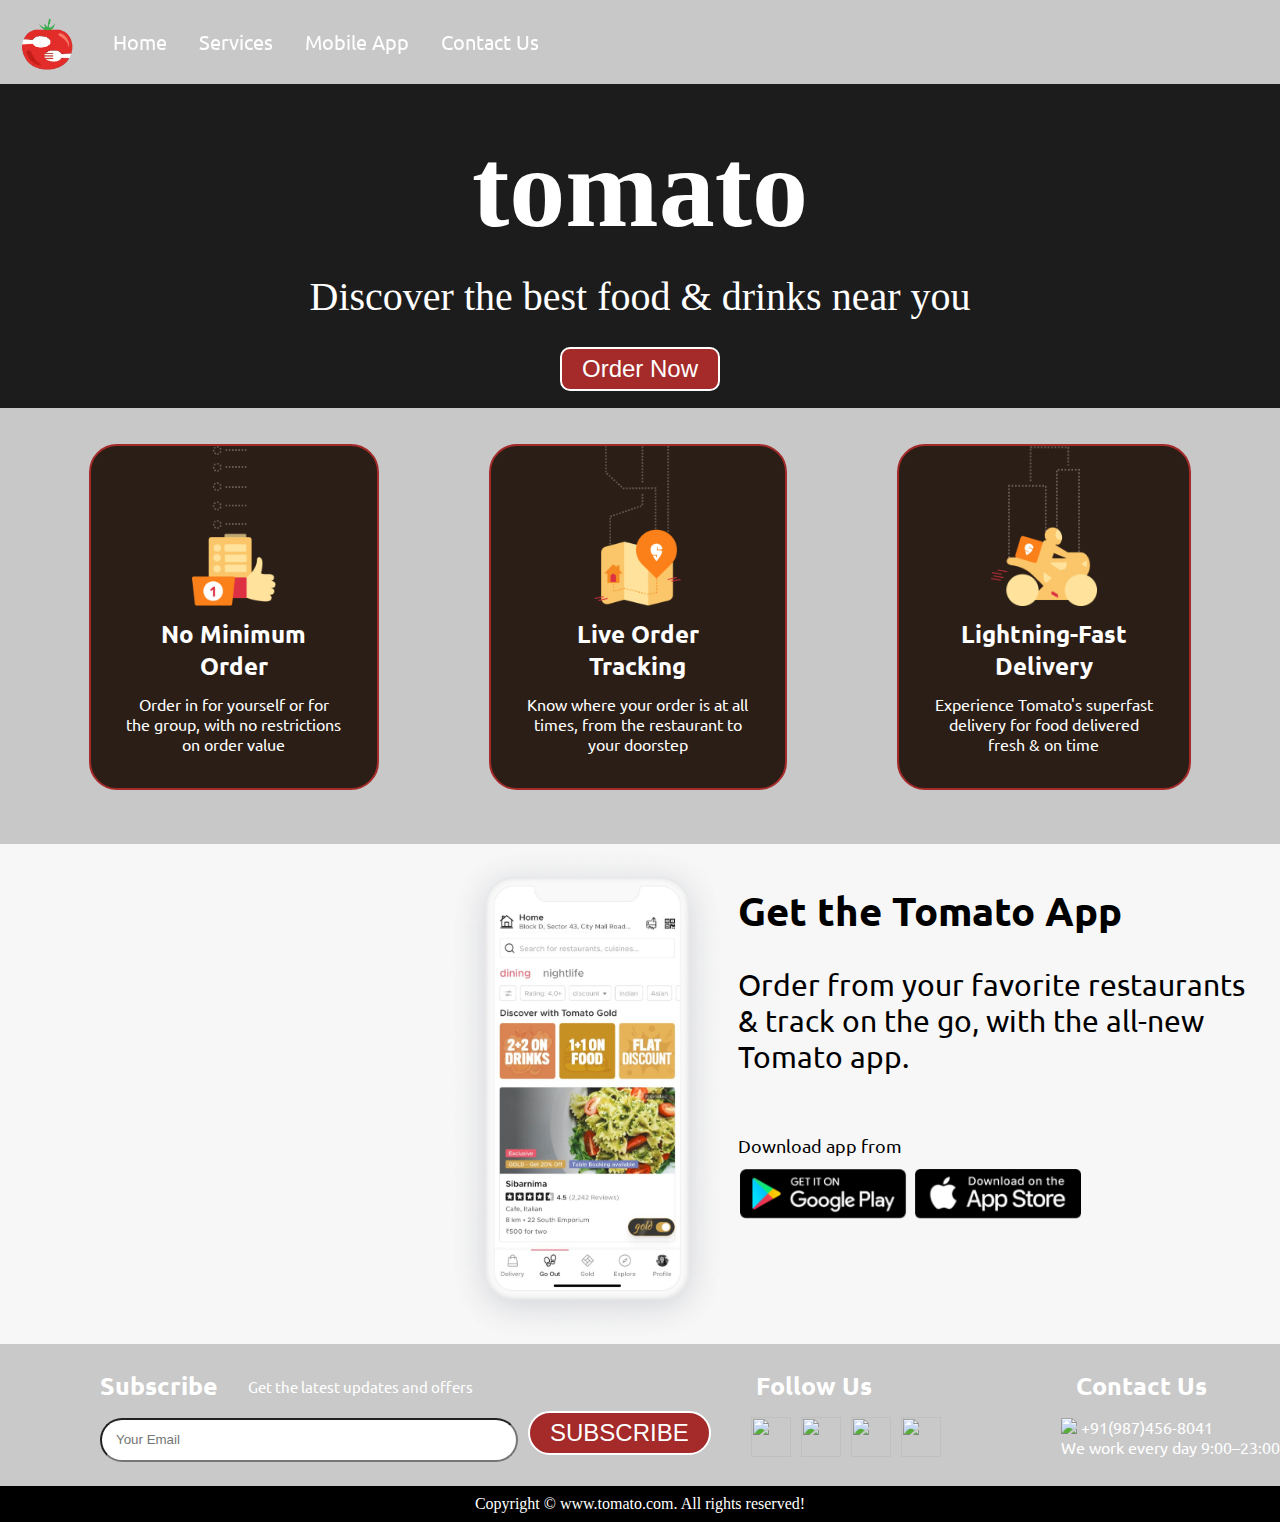
==== index.html @ 4839f96e "z-index modified" ====
<!DOCTYPE html>
<html lang="en">

<head>
    <meta charset="UTF-8">
    <meta http-equiv="X-UA-Compatible" content="IE=edge">
    <meta name="viewport" content="width=device-width, initial-scale=1.0">
    <title>Order food online on Tomato</title>
    <link rel="stylesheet" href="food.css">
    <link rel="preconnect" href="https://fonts.googleapis.com">
    <link rel="preconnect" href="https://fonts.gstatic.com" crossorigin>
    <link href="https://fonts.googleapis.com/css2?family=Ubuntu:wght@300;400&display=swap" rel="stylesheet">
    <link rel="stylesheet" href="https://maxst.icons8.com/vue-static/landings/line-awesome/line-awesome/1.3.0/css/line-awesome.min.css">
</head>

<body>
    <nav id="navbar">
        <div id="logo">
            <img src="logo.png" alt="Tomato">
        </div>
        <ul>
            <li class="nav_items"><a href="#home" style="margin-left: 9px;">Home</a></li>
            <li class="nav_items"><a href="#services">Services</a></li>
            <li class="nav_items"><a href="#mobile">Mobile App</a></li>
            <li class="nav_items"><a href="#contact">Contact Us</a></li>
        </ul>
    </nav>
    <section id="home">
        <h1>tomato</h1>
        <p>Discover the best food & drinks near you</p>
        <button class="btn">Order Now</button>
    </section>
    <section id="services">
        <div class="card">
            <img src="4x_-_No_min_order_x0bxuf.png" alt="">
            <h2 class="card-heading center">No Minimum Order</h2>
            <p class="center">Order in for yourself or for the group, with no restrictions on order value</p>
        </div>
        <div class="card">
            <img src="4x_Live_order_zzotwy.png" alt="">
            <h2 class="card-heading center">Live Order Tracking</h2>
            <p class="center">Know where your order is at all times, from the restaurant to your doorstep</p>
        </div>
        <div class="card">
            <img src="4x_-_Super_fast_delivery_awv7sn.png" alt="">
            <h2 class="card-heading center">Lightning-Fast Delivery</h2>
            <p class="center">Experience Tomato's superfast delivery for food delivered fresh & on time
            </p>
        </div>
    </section>
    <section id="mobile">
        <img src="phone.jpeg" alt="Mobile App" id="phone">
        <div>
            <h2>Get the Tomato App</h2>
            <p id="tagline">Order from your favorite restaurants & track on the go, with the all-new Tomato app.</p>
            <p id="download">Download app from</p>
            <div id="stores">
                <img src="play_ip0jfp.png" alt="Play store" class="store">
                <img src="iOS_ajgrty.png" alt="IOS store" class="store">
            </div>
        </div>
    </section>
    <section>
        <div id="contact">
            <div>
                <div class="flex">
                    <h5 id="subscribe">
                        Subscribe
                    </h5>
                    <p>
                        Get the latest updates and offers
                    </p>
                </div>
                <input type="email" id="input" placeholder="Your Email">
            </div>
            <div>
                <button class="btn" id="btn">SUBSCRIBE</button>
            </div>
            <div style="margin-left: 20px;">
                <h5 class="us">
                    Follow Us
                </h5>
                <ul id="contact-list">
                    <li><div class="icon">
                        <img id="insta" class="icons"
                            src="https://img.icons8.com/material-outlined/24/000000/instagram-new--v2.png" /></div></li>
                    <li><div class="icon"><img id="fb" class="icons"
                            src="https://img.icons8.com/material-outlined/24/000000/facebook-circled--v5.png" /></div></li>
                    <li><div class="icon"><img id="twitter" class="icons" src="https://img.icons8.com/ios/50/000000/twitter--v2.png" /></div>
                    </li>
                    <li><div class="icon"><img id="google-plus" class="icons"
                            src="https://img.icons8.com/ios/50/000000/google-plus.png" /></div></li>
                </ul>
            </div>
            <div  id="cus">
                <h5 class="us"> Contact Us </h5>
                <span>
                    <img id="call" src="https://img.icons8.com/ios-glyphs/30/000000/phone--v1.png" />
                </span>
                <span id="number"> +91(987)456-8041</span>
                <p>We work every day 9:00–23:00</p>
            </div>
        </div>
    </section>
    
    <footer>
        <div class="center">
            Copyright &copy; www.tomato.com. All rights reserved!
        </div>
    </footer>
</body>

</html>
---- food.css ----
*{
    margin:0px;
    padding: 0px;
}
html{
    scroll-behavior: smooth;
}
.center{
    text-align: center;
}
.flex{
    display: flex;
}
/* Naviagtion Bar */
#navbar{
    display: flex;
    /* position: relative; */
    position: sticky;
    top: 0px;
    align-items: center;
    font-size: 20px;
    font-family: 'Ubuntu', sans-serif;
    z-index: 1;
}
#logo img{
    height: 59px;
}
#logo{
    margin-left: 18px;
    margin-top: 9px;
}
div+ul{
    margin-left: 10px;
    list-style: none;
    display: flex;
}
div+ul a{
    text-decoration: none;
    color: white;
    border-radius: 100px;
    padding: 10px;
}
div+ul a:hover{
    color: #b1b1b1;
    background-color: white;
}

.nav_items{
    margin: 29px 6px;
}
#navbar::before{
    content: "";
    background-color: #b1b1b1;
    position: absolute;
    top: 0px;
    left: 0px;
    height: 100%;
    width:100%;
    z-index: -1;
    opacity: 0.7; 
}
/* Home section */
#home{
    position: relative;
    display: flex;
    flex-direction: column;
    color: white;
}
#home::after{
    content: "";
    position: absolute;
    background: url('../Food/home.jpg') no-repeat center center/cover;
    height: 100%;
    top: 0px;
    left: 0px;
    width: 100%;
    z-index: -1;
    opacity: 0.89;
    filter: blur(3px);
}
#home::before{
    content: "";
    position: absolute;
    background-color: black;
    height: 100%;
    top: 0px;
    left: 0px;
    width: 100%;
    z-index: -1;
    opacity: 0.89;
}
#home h1{
    font-size: 7rem;
    align-self: center;
    margin: 10px;
    margin-top: 40px;
}
#home p{
    font-size: 40px;
    align-self: center;
    margin: 10px;
}
#home button{
    font:36px;
    align-self: center;
    padding: 6px 20px;
    border: 2px solid white;
    background-color: brown;
    color: white;
    margin: 17px;
    font-size: 1.5rem;
    border-radius: 10px;
    cursor:pointer;
}
#home button:hover{
    background-color: rgb(182, 67, 67);
}
/* Services section */
#services{
    display: flex;
    padding: 34px;
    position: relative;
    z-index: -1;
}
#services::before{
    content: "";
    position: absolute;
    background-color: #b1b1b1;
    height: 100%;
    top: 0px;
    left: 0px;
    width: 100%;
    z-index: -2;
    opacity: 0.7;
}
.card{ 
    border: 2px solid brown;
    padding: 34px;
    padding-top: 0px;
    margin: 2px 55px;
    border-radius: 28px;
    background: #2b1e16;
    margin-bottom: 20px;
    color: white;
}
.card img{ 
   height: 160px;
   margin: auto;
   display: block;
}
.card p{
    font-family: 'Ubuntu', sans-serif;

} 
.card-heading{
    font-family: 'Ubuntu', sans-serif;
    padding: 12px;
}
.btn{
    padding: 6px 20px;
    border: 2px solid white;
    background-color: brown;
    color: white;
    margin: 17px;
    font-size: 1.5rem;
    border-radius: 10px;
    cursor:pointer;
}
/* Mobile section */
#phone{
    height: 500px;
}
#mobile{
    display: flex;
    font-family: 'Ubuntu', sans-serif;
    background-color: #f7f7f7;
}
#phone{
    margin-left: 446px;
}
#mobile h2{
    margin: 10px;
    margin-top: 40px;
    font-size: 40px;
}
#tagline{
    margin: 30px 10px;
    font-size: 30px;
}
#download{
     margin: 10px 10px;
    margin-top: 60px;
    font-size: 18px;
}
.store{
    height: 50px;
    margin: 2px;
}
#stores{
    margin: 0px 10px;
    cursor: pointer;
}
/* contact section */
#contact{
    display: flex;
    font-family: 'Ubuntu', sans-serif;
    background-color: #c9c9c9;
    color: white;
}
#subscribe{
    font-size: 25px;
    margin: 25px;
    margin-left: 100px;
}
#input{
    height: 40px;
    margin-top: -10px;
    margin-bottom: 24px;
    margin-left: 100px;
    width: 400px;
    border-radius: 25px;
    padding-left: 14px;
}
.us{
    margin: 15px;
    margin-top:25px;
    font-size: 25px;
}
#btn{
    margin: 10px;
    margin-top: 67px;
    border-radius: 25px;
}
#btn:hover{
    background-color: rgb(182, 67, 67);
}
#contact-list{
    list-style: none;
    display: flex;
}
h5 + p{
    margin: 5px;
    margin-top: 33px;
    font-size: 15px;
}
.icons{
    height: 40px;
    width: 40px;
    margin-left: 10px;
    cursor: pointer;
}
/* .icon{
    background-color: grey;
    border-radius: 100%;
    z-index: -1;
} */
/* .icon:hover{
    background-color: brown;
    border-radius: 100%;
} */
#cus{
margin-left: 120px;
}
/* #call{
    height: 40px;
    width: 40px;
} */
/* #number{
    margin-left: 5px;
} */
footer{
    background: black;
    color: white;
    padding: 9px 20px;
}
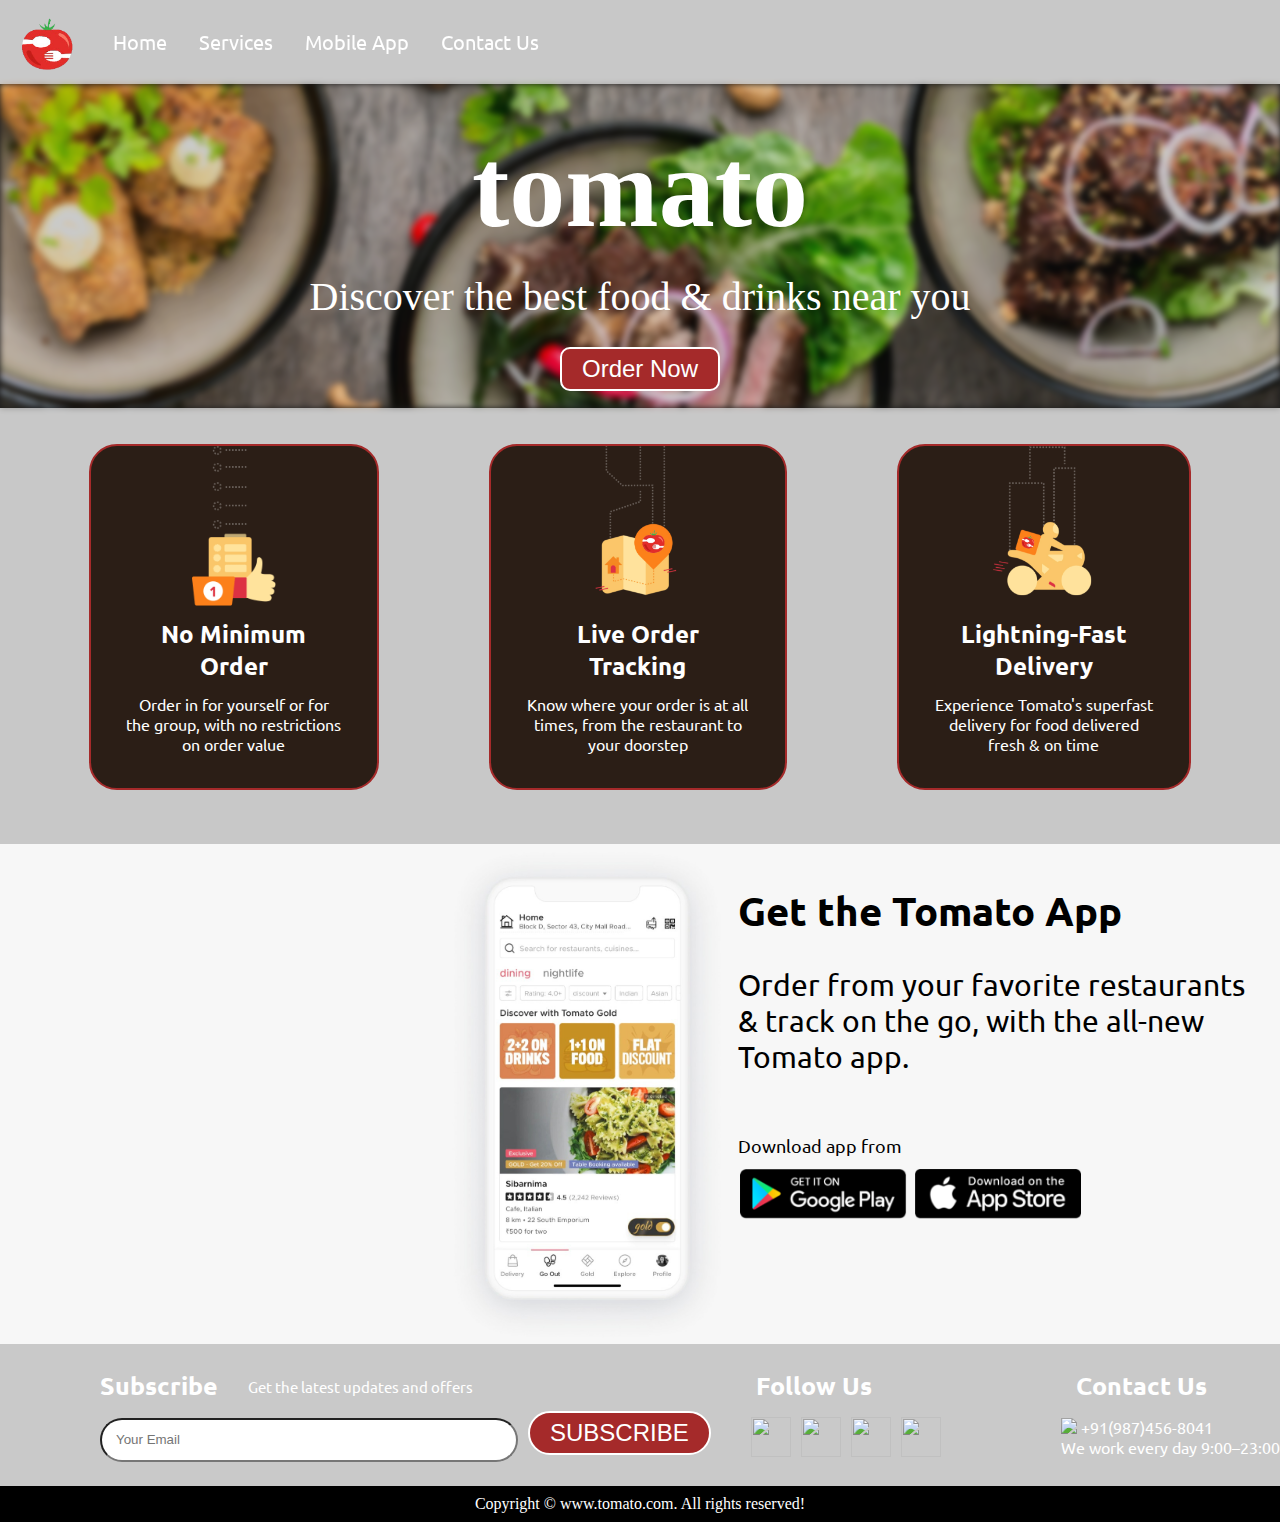
==== commit d99ec21a: "swiggy logo removed" ====
--- a/index.html
+++ b/index.html
@@ -37,12 +37,12 @@
             <p class="center">Order in for yourself or for the group, with no restrictions on order value</p>
         </div>
         <div class="card">
-            <img src="4x_Live_order_zzotwy.png" alt="">
+            <img src="pic1.jpg" alt="">
             <h2 class="card-heading center">Live Order Tracking</h2>
             <p class="center">Know where your order is at all times, from the restaurant to your doorstep</p>
         </div>
         <div class="card">
-            <img src="4x_-_Super_fast_delivery_awv7sn.png" alt="">
+            <img src="pic2.jpg" alt="">
             <h2 class="card-heading center">Lightning-Fast Delivery</h2>
             <p class="center">Experience Tomato's superfast delivery for food delivered fresh & on time
             </p>
--- a/food.css
+++ b/food.css
@@ -69,7 +69,7 @@
 #home::after{
     content: "";
     position: absolute;
-    background: url('../Food/home.jpg') no-repeat center center/cover;
+    background: url('home.jpg') no-repeat center center/cover;
     height: 100%;
     top: 0px;
     left: 0px;
@@ -272,4 +272,4 @@
     background: black;
     color: white;
     padding: 9px 20px;
-}+}
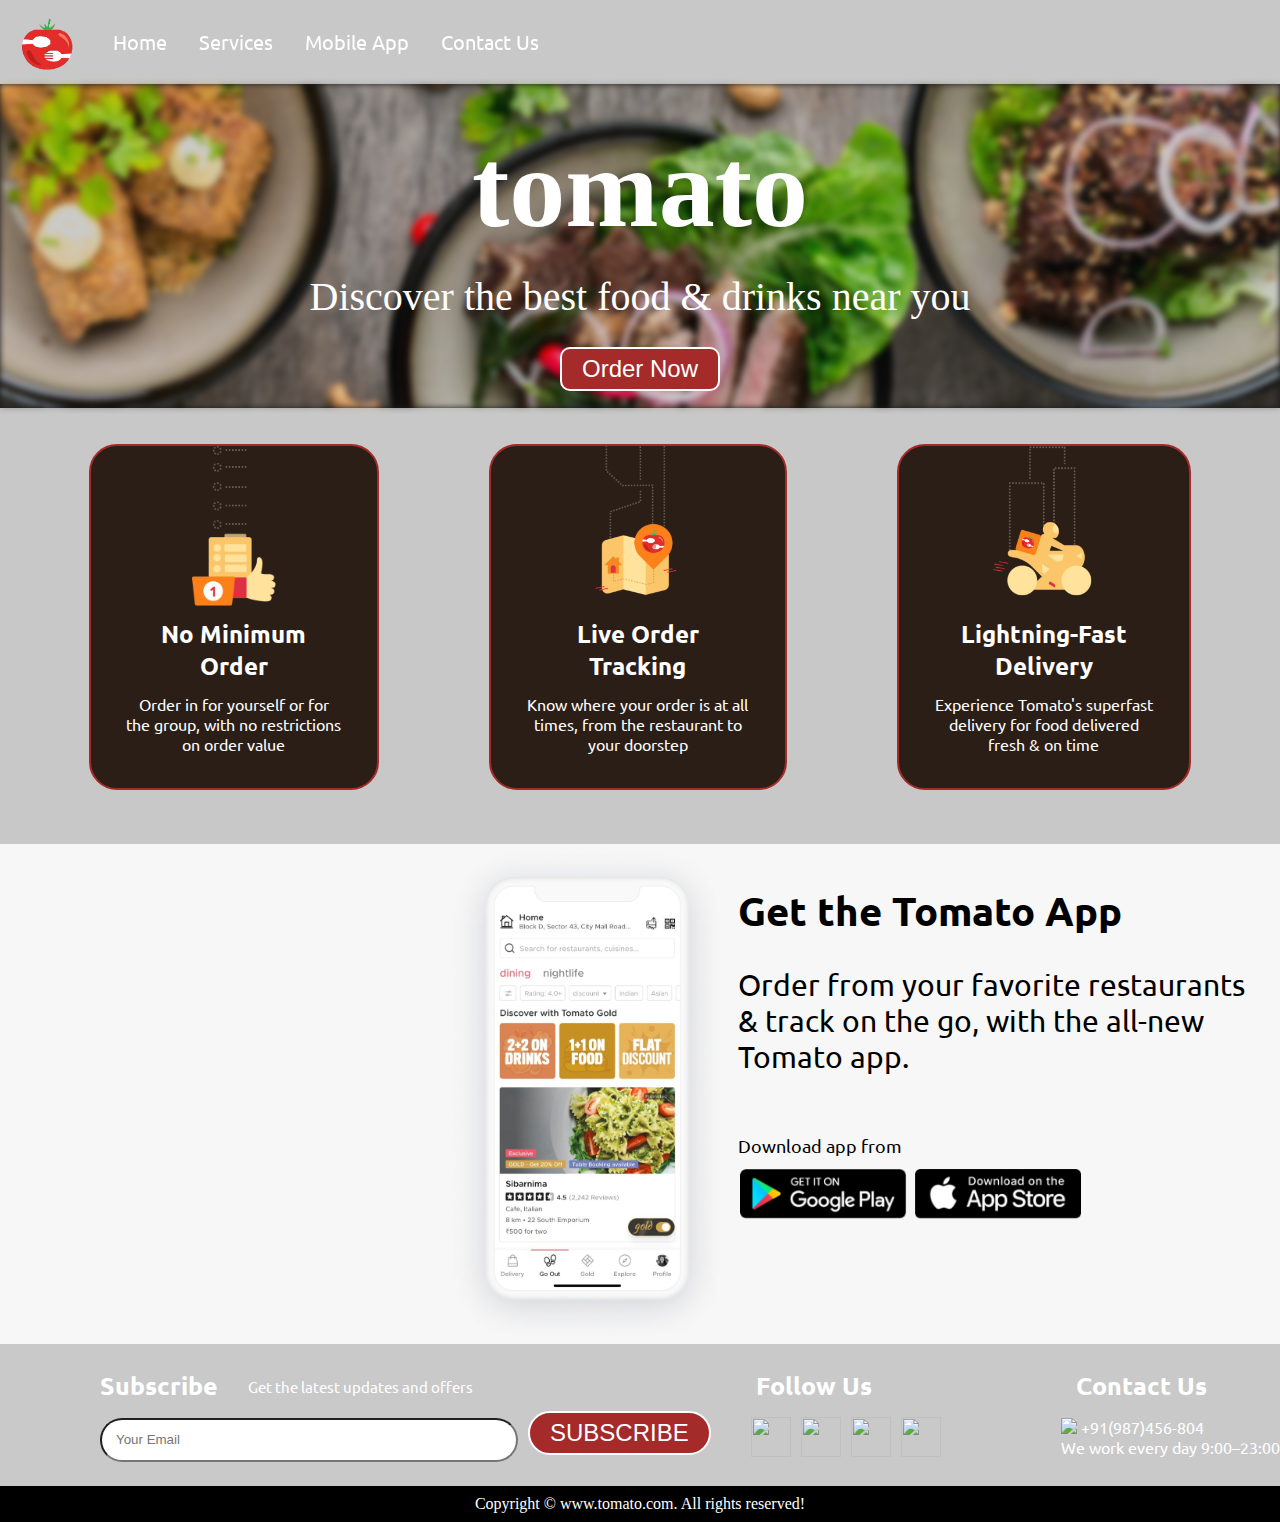
==== commit 5e299439: "contact number changed" ====
--- a/index.html
+++ b/index.html
@@ -97,7 +97,7 @@
                 <span>
                     <img id="call" src="https://img.icons8.com/ios-glyphs/30/000000/phone--v1.png" />
                 </span>
-                <span id="number"> +91(987)456-8041</span>
+                <span id="number"> +91(987)456-804</span>
                 <p>We work every day 9:00–23:00</p>
             </div>
         </div>
@@ -110,4 +110,4 @@
     </footer>
 </body>
 
-</html>+</html>
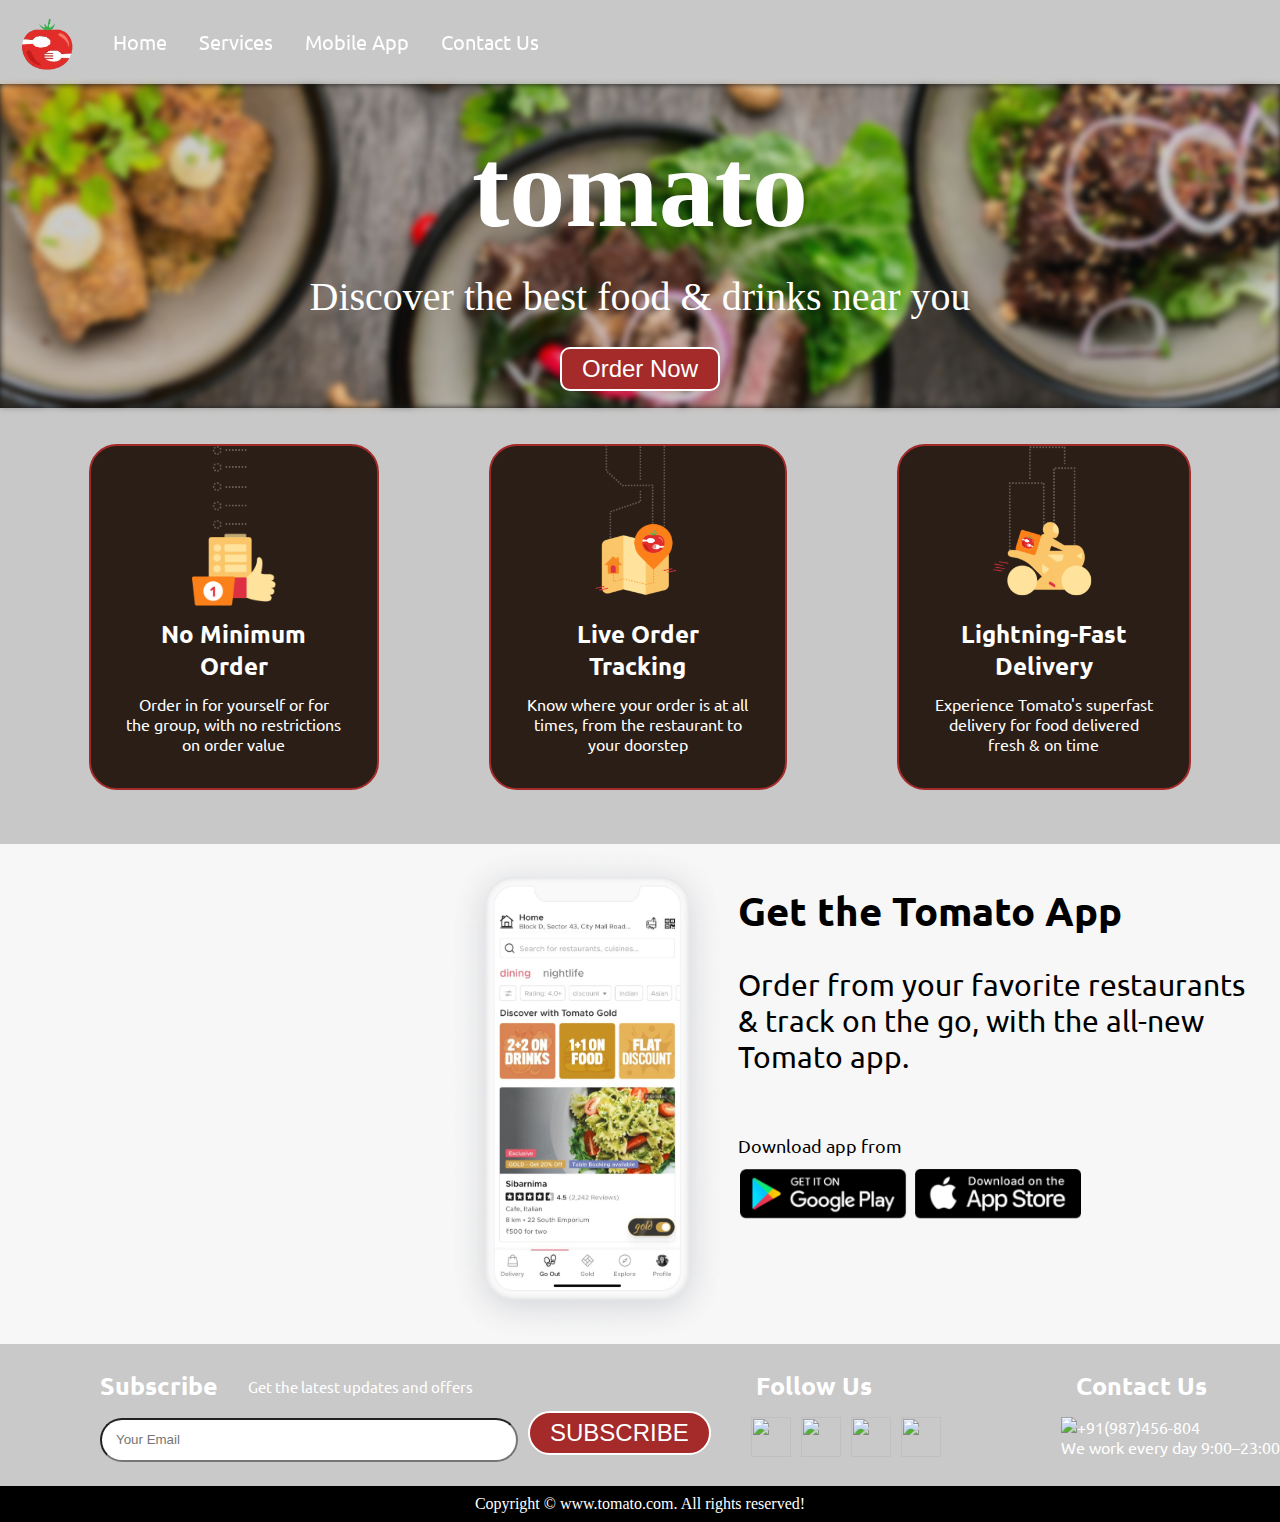
==== commit b09e4153: "contact fixed" ====
--- a/index.html
+++ b/index.html
@@ -10,7 +10,8 @@
     <link rel="preconnect" href="https://fonts.googleapis.com">
     <link rel="preconnect" href="https://fonts.gstatic.com" crossorigin>
     <link href="https://fonts.googleapis.com/css2?family=Ubuntu:wght@300;400&display=swap" rel="stylesheet">
-    <link rel="stylesheet" href="https://maxst.icons8.com/vue-static/landings/line-awesome/line-awesome/1.3.0/css/line-awesome.min.css">
+    <link rel="stylesheet"
+        href="https://maxst.icons8.com/vue-static/landings/line-awesome/line-awesome/1.3.0/css/line-awesome.min.css">
 </head>
 
 <body>
@@ -81,28 +82,37 @@
                     Follow Us
                 </h5>
                 <ul id="contact-list">
-                    <li><div class="icon">
-                        <img id="insta" class="icons"
-                            src="https://img.icons8.com/material-outlined/24/000000/instagram-new--v2.png" /></div></li>
-                    <li><div class="icon"><img id="fb" class="icons"
-                            src="https://img.icons8.com/material-outlined/24/000000/facebook-circled--v5.png" /></div></li>
-                    <li><div class="icon"><img id="twitter" class="icons" src="https://img.icons8.com/ios/50/000000/twitter--v2.png" /></div>
+                    <li>
+                        <div class="icon">
+                            <img id="insta" class="icons"
+                                src="https://img.icons8.com/material-outlined/24/000000/instagram-new--v2.png" />
+                        </div>
                     </li>
-                    <li><div class="icon"><img id="google-plus" class="icons"
-                            src="https://img.icons8.com/ios/50/000000/google-plus.png" /></div></li>
+                    <li>
+                        <div class="icon"><img id="fb" class="icons"
+                                src="https://img.icons8.com/material-outlined/24/000000/facebook-circled--v5.png" />
+                        </div>
+                    </li>
+                    <li>
+                        <div class="icon"><img id="twitter" class="icons"
+                                src="https://img.icons8.com/ios/50/000000/twitter--v2.png" /></div>
+                    </li>
+                    <li>
+                        <div class="icon"><img id="google-plus" class="icons"
+                                src="https://img.icons8.com/ios/50/000000/google-plus.png" /></div>
+                    </li>
                 </ul>
             </div>
-            <div  id="cus">
+            <div id="cus">
                 <h5 class="us"> Contact Us </h5>
-                <span>
+                <span id="number">
                     <img id="call" src="https://img.icons8.com/ios-glyphs/30/000000/phone--v1.png" />
-                </span>
-                <span id="number"> +91(987)456-804</span>
+                    +91(987)456-804</span>
                 <p>We work every day 9:00–23:00</p>
             </div>
         </div>
     </section>
-    
+
     <footer>
         <div class="center">
             Copyright &copy; www.tomato.com. All rights reserved!
@@ -110,4 +120,4 @@
     </footer>
 </body>
 
-</html>
+</html>--- a/food.css
+++ b/food.css
@@ -265,9 +265,9 @@
     height: 40px;
     width: 40px;
 } */
-/* #number{
-    margin-left: 5px;
-} */
+#number{
+    display: flex;
+}
 footer{
     background: black;
     color: white;
